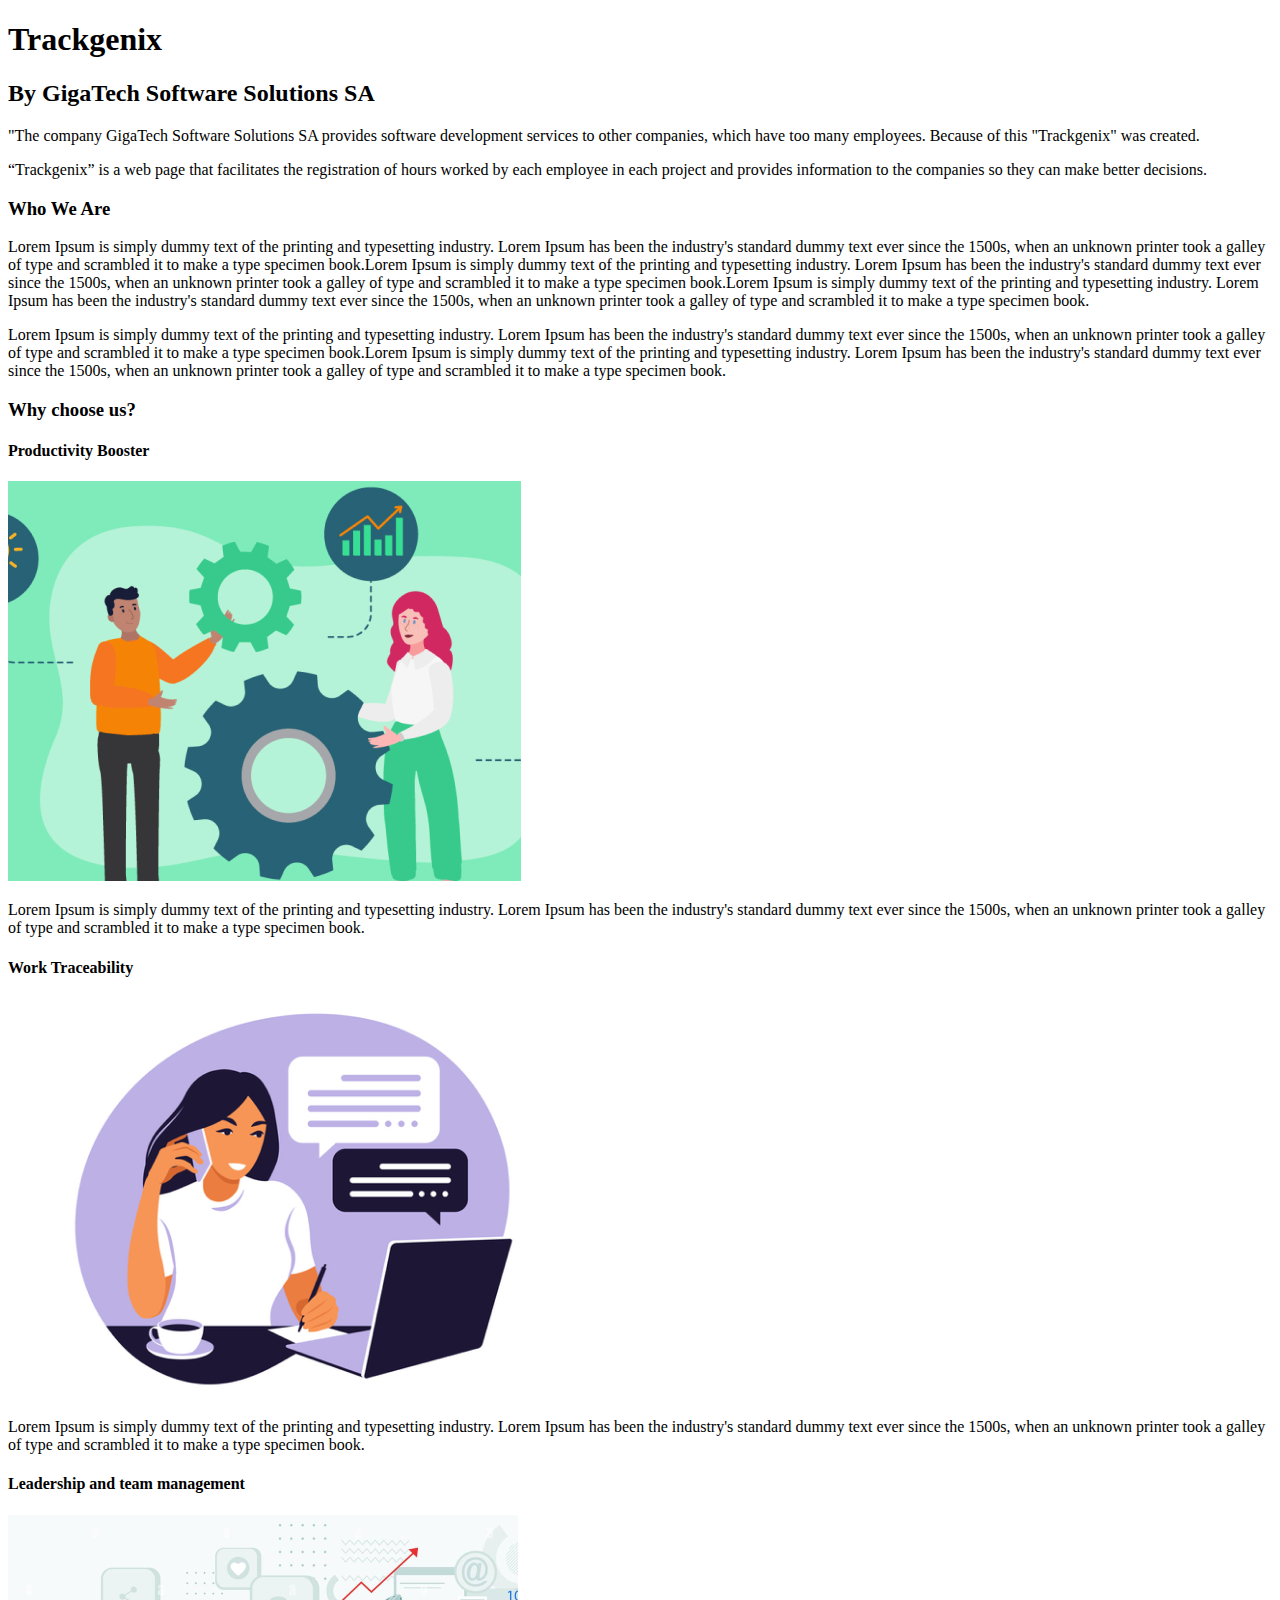
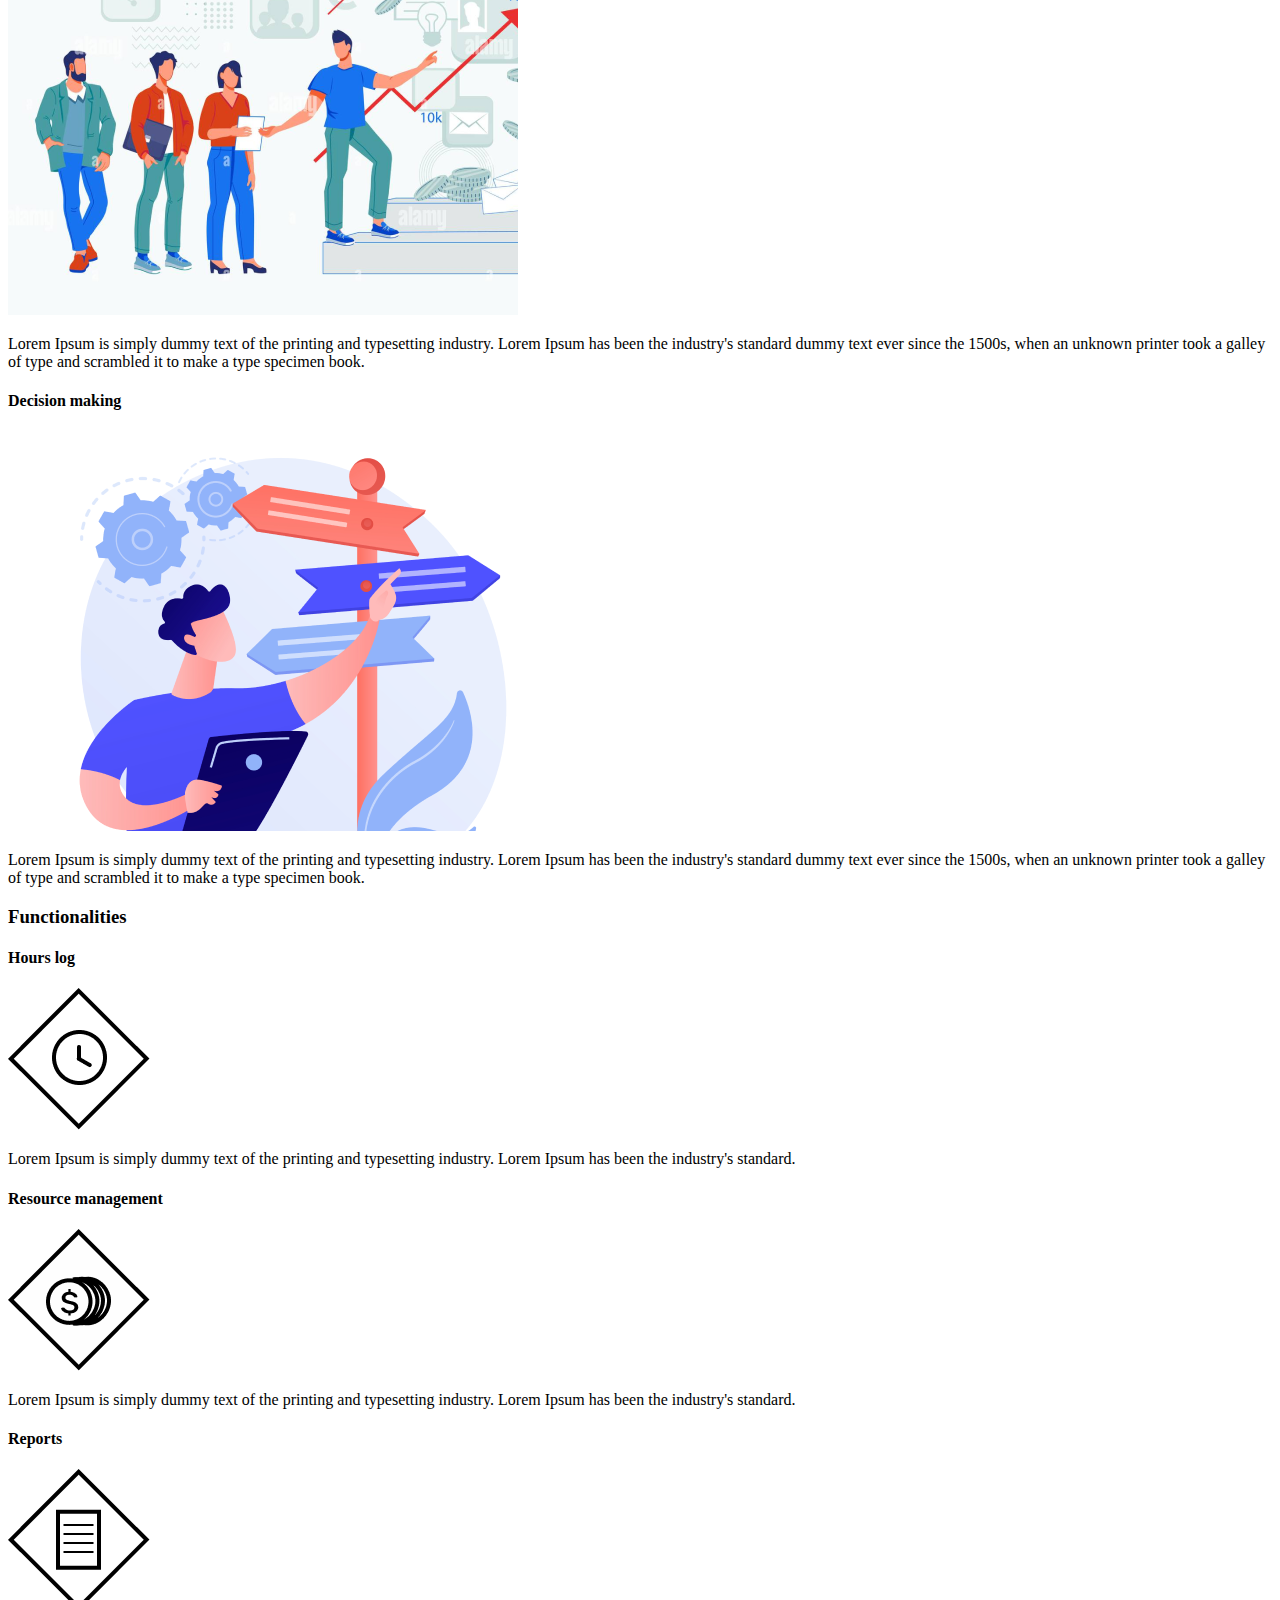
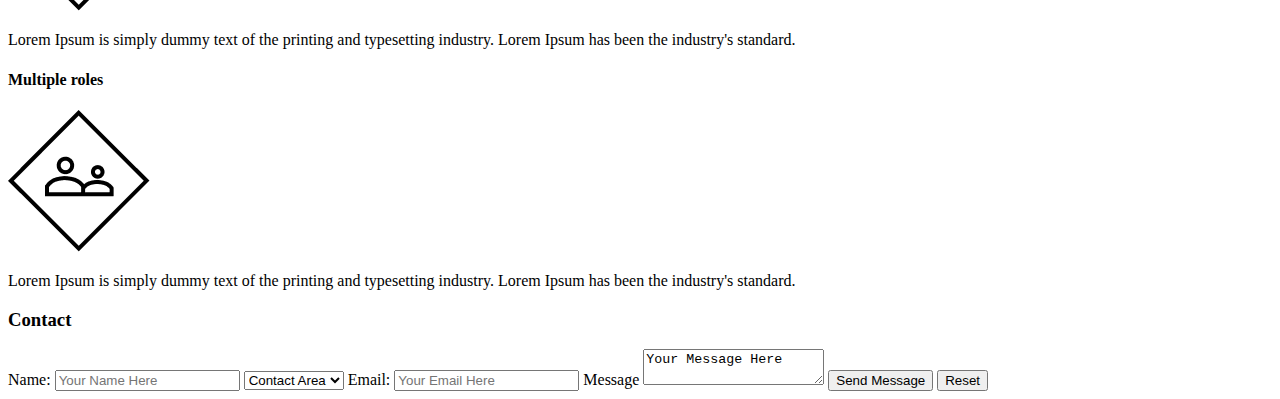
==== Semana-01/index.html @ 43a52c79 "BaSP-W01-2022: add main structure to index.html and add assets folder" ====
<!DOCTYPE html>
<html lang="en">
    <head>
        <meta charset="UTF-8">
        <meta http-equiv="X-UA-Compatible" content="IE=edge">
        <meta name="viewport" content="width=device-width, initial-scale=1.0">
        <title>Document</title>
    </head>
    <body>
        <header>
            <h1>Trackgenix</h1>
            <h2>By GigaTech Software Solutions SA</h2>
            <p>"The company GigaTech Software Solutions SA provides software development services to other companies, which have too many employees. Because of this "Trackgenix" was created.</p>
            <p>“Trackgenix” is a web page that facilitates the registration of hours worked by each employee in each project and provides information to the companies so they can make better decisions.</p>
        </header>

        <aside>
            <nav></nav>
        </aside>
        

        <main>
            <article>
                <h3>Who We Are</h3>
                <p>Lorem Ipsum is simply dummy text of the printing and typesetting industry. Lorem Ipsum has been the industry's standard dummy text ever since the 1500s, when 
                    an unknown printer took a galley of type and scrambled it to make a type specimen book.Lorem Ipsum is simply dummy text of the printing and typesetting industry. Lorem Ipsum has been the industry's standard dummy text ever since the 1500s, when 
                    an unknown printer took a galley of type and scrambled it to make a type specimen book.Lorem Ipsum is simply dummy text of the printing and typesetting industry. Lorem Ipsum has been the industry's standard dummy text ever since the 1500s, when 
                    an unknown printer took a galley of type and scrambled it to make a type specimen book.</p>
                <p>Lorem Ipsum is simply dummy text of the printing and typesetting industry. Lorem Ipsum has been the industry's standard dummy text ever since the 1500s, when 
                    an unknown printer took a galley of type and scrambled it to make a type specimen book.Lorem Ipsum is simply dummy text of the printing and typesetting industry. Lorem Ipsum has been the industry's standard dummy text ever since the 1500s, when 
                    an unknown printer took a galley of type and scrambled it to make a type specimen book.</p>

                <h3>Why choose us?</h3>
                <p></p>
                
                <h4>Productivity Booster</h4>
                <img src="./assets/ProductivityBooster.png" alt="2 persons with gears">
                <p>Lorem Ipsum is simply dummy text of the printing and typesetting industry. Lorem Ipsum has been the industry's standard dummy text ever since the 1500s, when an unknown printer took a galley of type and scrambled it to make a type specimen book.</p>

                <h4>Work Traceability</h4>
                <img src="./assets/WorkTraceability.png" alt="Woman working on laptop">
                <p>Lorem Ipsum is simply dummy text of the printing and typesetting industry. Lorem Ipsum has been the industry's standard dummy text ever since the 1500s, when an unknown printer took a galley of type and scrambled it to make a type specimen book.</p>


                <h4>Leadership and team management</h4>
                <img src="./assets/Leadership.png" alt="People following a leader">
                <p>Lorem Ipsum is simply dummy text of the printing and typesetting industry. Lorem Ipsum has been the industry's standard dummy text ever since the 1500s, when an unknown printer took a galley of type and scrambled it to make a type specimen book.</p>


                <h4>Decision making</h4>
                <img src="./assets/DecisionMaking.png" alt="Guy deciding for a direction">
                <p>Lorem Ipsum is simply dummy text of the printing and typesetting industry. Lorem Ipsum has been the industry's standard dummy text ever since the 1500s, when an unknown printer took a galley of type and scrambled it to make a type specimen book.</p>

            </article>


            <section>
                <h3>Functionalities</h3>

                <h4>Hours log</h4>
                <img src="./assets/Icons/Hours Log.png" alt="Clock">
                <p>Lorem Ipsum is simply dummy text of the printing and typesetting industry. Lorem Ipsum has been the industry's standard.</p>

                <h4>Resource management</h4>
                <img src="./assets/Icons/Resource Management.png" alt="Coins">
                <p>Lorem Ipsum is simply dummy text of the printing and typesetting industry. Lorem Ipsum has been the industry's standard.</p>

                <h4>Reports</h4>
                <img src="./assets/Icons/Reports.png" alt="Paper sheet">
                <p>Lorem Ipsum is simply dummy text of the printing and typesetting industry. Lorem Ipsum has been the industry's standard.</p>

                <h4>Multiple roles</h4>
                <img src="./assets/Icons/Multiple Roles.png" alt="Multiple roles">
                <p>Lorem Ipsum is simply dummy text of the printing and typesetting industry. Lorem Ipsum has been the industry's standard.</p>

            </section>

            <form>
                <h3>Contact</h3>
                <label for="name">Name:</label>
                <input type="text" id="name" name="name" placeholder="Your Name Here">

                <select name="ContactArea" required>
                    <option value="" disabled selected hidden>Contact Area</option>
                    <option value="option1">option1</option>
                    <option value="option2">option2</option>
                    <option value="option3">option3</option>
                </select>

                <label for="email">Email:</label>
                <input type="mail" id="email" name="email" placeholder="Your Email Here">
                
                <label for="message">Message</label>
                <textarea name="message" form="message">Your Message Here</textarea>

                <button>Send Message</button>
                <button>Reset</button>

            </form>
        </main>
    
        <footer></footer>
    
    
    </body>
</html>
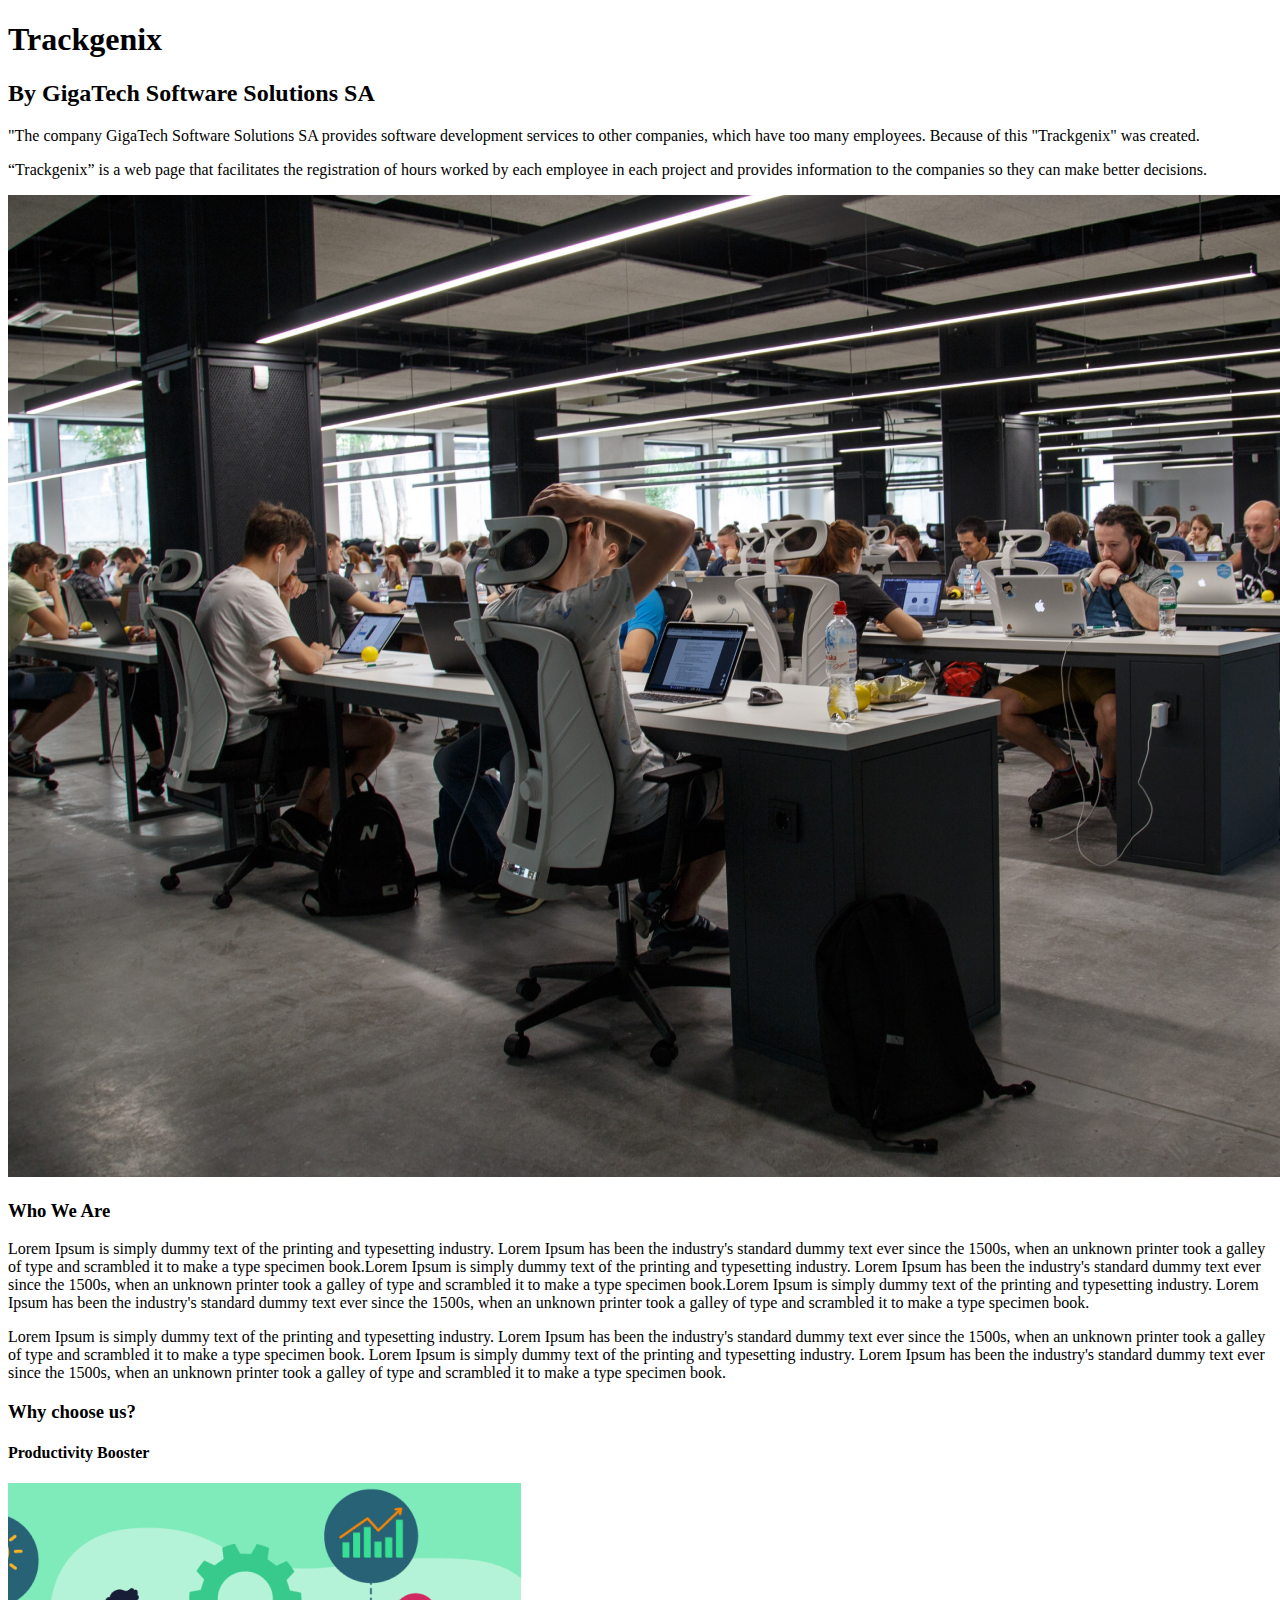
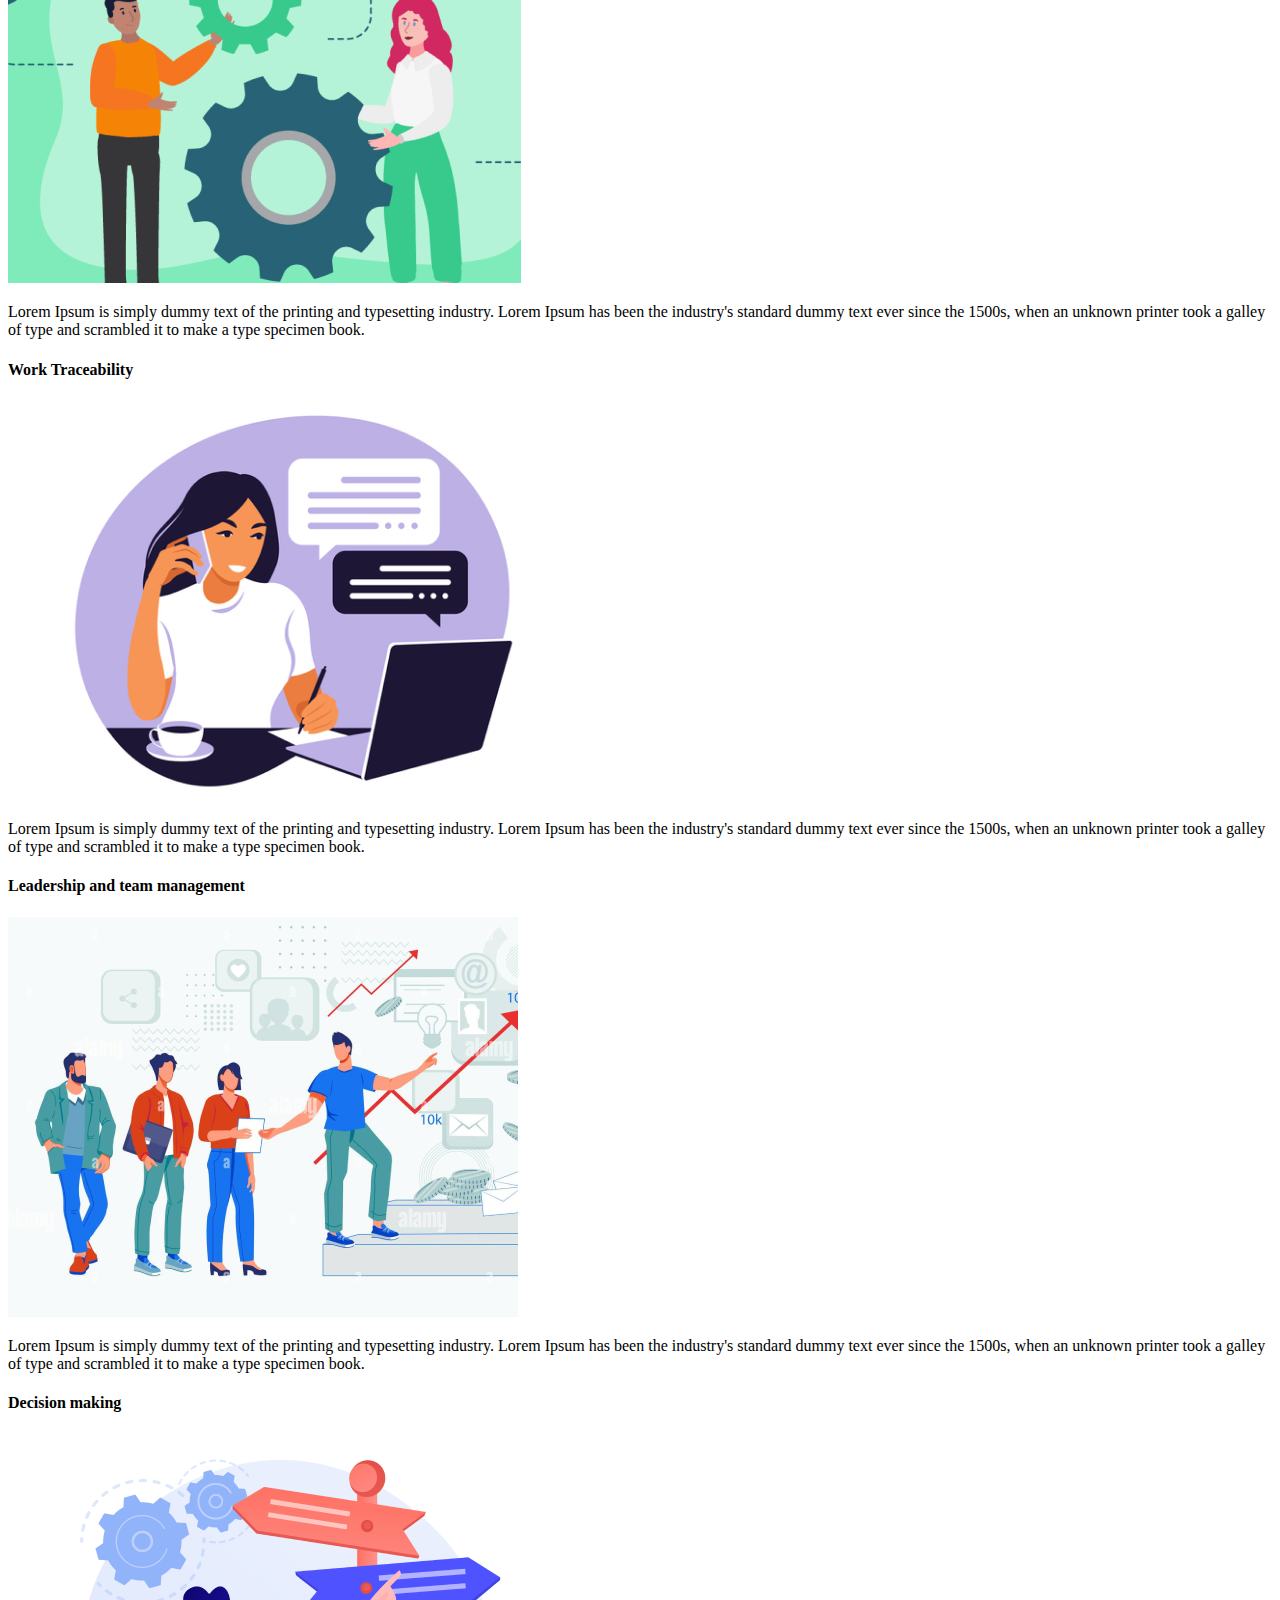
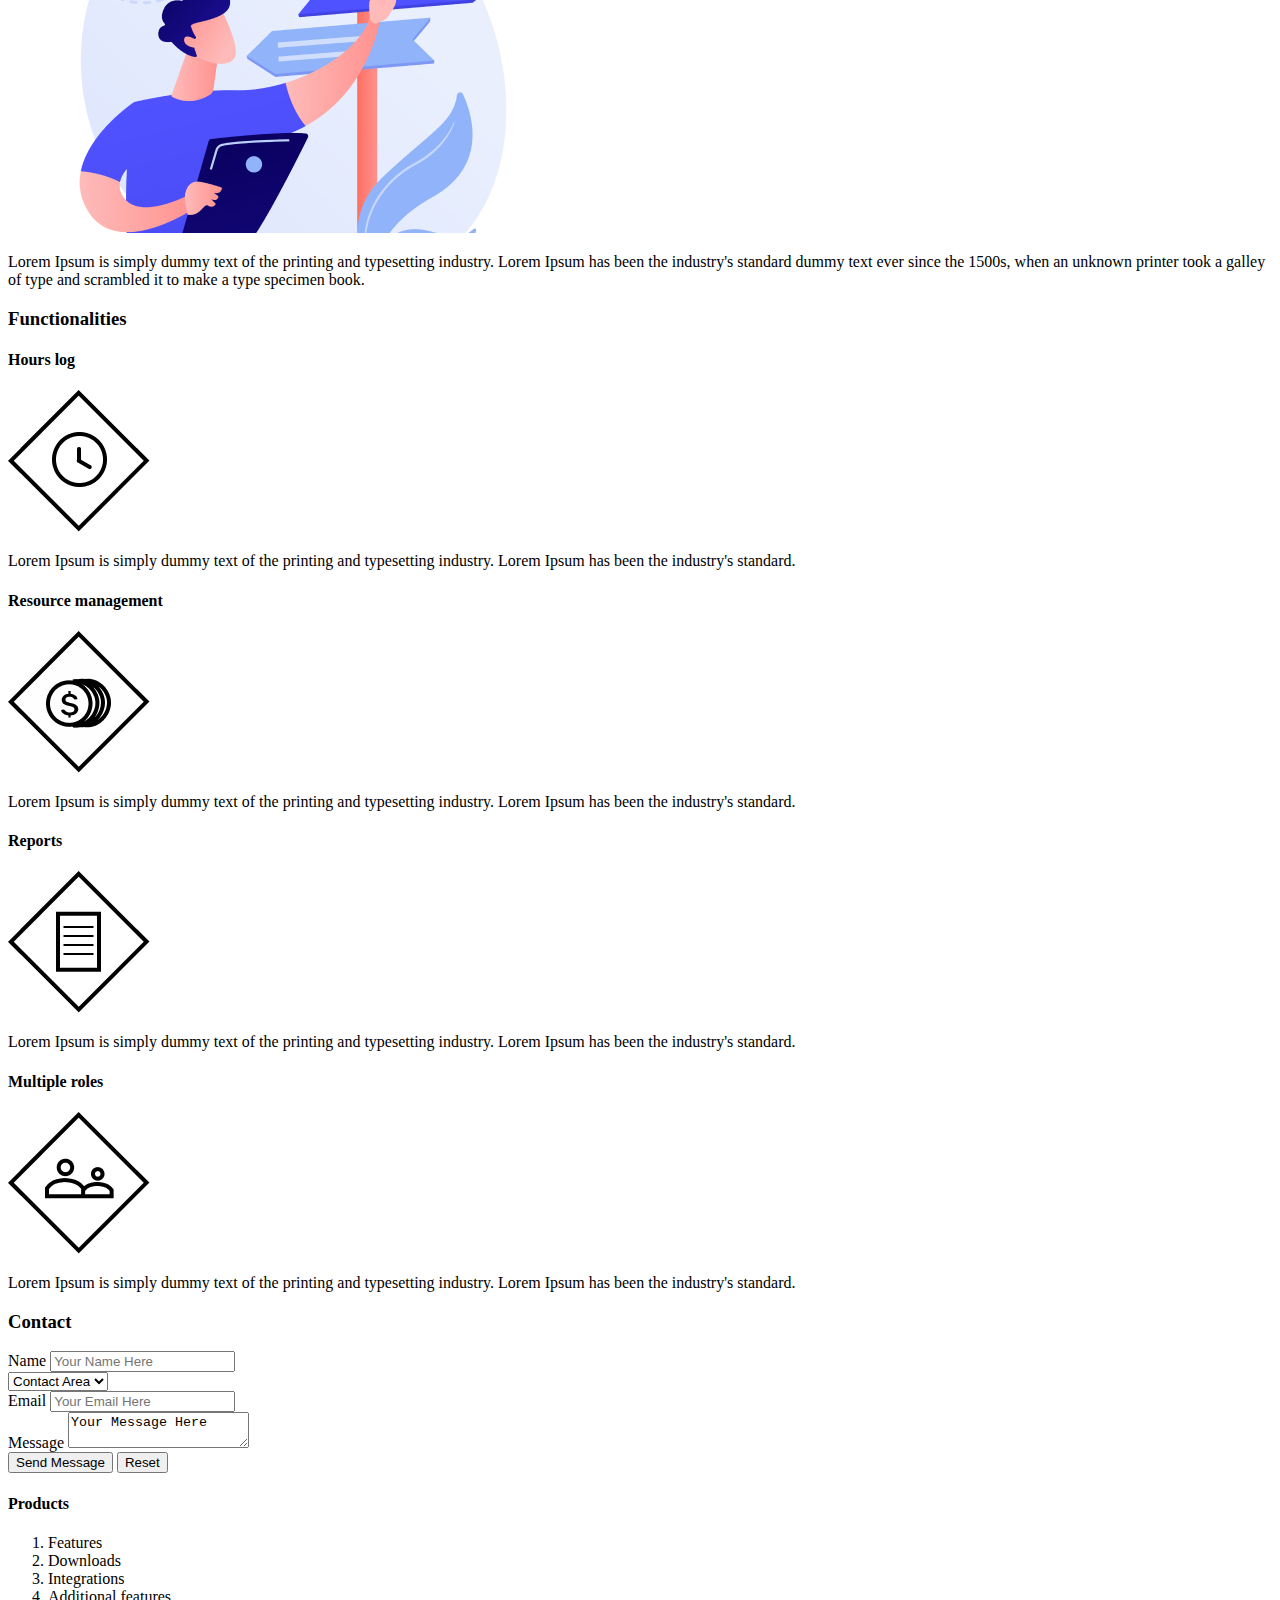
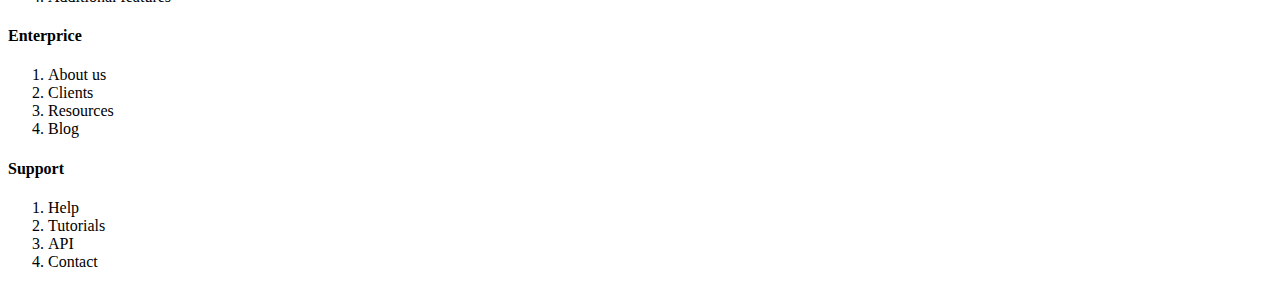
==== commit 73492590: "BaSP-W01-2022: structure fix in index.html" ====
--- a/Semana-01/index.html
+++ b/Semana-01/index.html
@@ -4,103 +4,173 @@
         <meta charset="UTF-8">
         <meta http-equiv="X-UA-Compatible" content="IE=edge">
         <meta name="viewport" content="width=device-width, initial-scale=1.0">
-        <title>Document</title>
+        <title>Trackgenix</title>
     </head>
     <body>
         <header>
             <h1>Trackgenix</h1>
             <h2>By GigaTech Software Solutions SA</h2>
-            <p>"The company GigaTech Software Solutions SA provides software development services to other companies, which have too many employees. Because of this "Trackgenix" was created.</p>
-            <p>“Trackgenix” is a web page that facilitates the registration of hours worked by each employee in each project and provides information to the companies so they can make better decisions.</p>
+            <p>
+                "The company GigaTech Software Solutions SA provides software development services to other companies, which have too 
+                many employees. Because of this "Trackgenix" was created.
+            </p>
+            <p>
+                “Trackgenix” is a web page that facilitates the registration of hours worked by each employee in each project and provides
+                 information to the companies so they can make better decisions.
+            </p>
+            <img src="./assets/BackgroundHeader.png" alt="People working in an office">
         </header>
 
         <aside>
             <nav></nav>
         </aside>
         
-
         <main>
             <article>
                 <h3>Who We Are</h3>
-                <p>Lorem Ipsum is simply dummy text of the printing and typesetting industry. Lorem Ipsum has been the industry's standard dummy text ever since the 1500s, when 
-                    an unknown printer took a galley of type and scrambled it to make a type specimen book.Lorem Ipsum is simply dummy text of the printing and typesetting industry. Lorem Ipsum has been the industry's standard dummy text ever since the 1500s, when 
-                    an unknown printer took a galley of type and scrambled it to make a type specimen book.Lorem Ipsum is simply dummy text of the printing and typesetting industry. Lorem Ipsum has been the industry's standard dummy text ever since the 1500s, when 
-                    an unknown printer took a galley of type and scrambled it to make a type specimen book.</p>
-                <p>Lorem Ipsum is simply dummy text of the printing and typesetting industry. Lorem Ipsum has been the industry's standard dummy text ever since the 1500s, when 
-                    an unknown printer took a galley of type and scrambled it to make a type specimen book.Lorem Ipsum is simply dummy text of the printing and typesetting industry. Lorem Ipsum has been the industry's standard dummy text ever since the 1500s, when 
-                    an unknown printer took a galley of type and scrambled it to make a type specimen book.</p>
-
+                <p>
+                    Lorem Ipsum is simply dummy text of the printing and typesetting industry. Lorem Ipsum has been the industry's standard 
+                    dummy text ever since the 1500s, when an unknown printer took a galley of type and scrambled it to make a type specimen 
+                    book.Lorem Ipsum is simply dummy text of the printing and typesetting industry. Lorem Ipsum has been the industry's 
+                    standard dummy text ever since the 1500s, when an unknown printer took a galley of type and scrambled it to make a type 
+                    specimen book.Lorem Ipsum is simply dummy text of the printing and typesetting industry. Lorem Ipsum has been the 
+                    industry's standard dummy text ever since the 1500s, when an unknown printer took a galley of type and scrambled it to 
+                    make a type specimen book.
+                </p>
+                <p>
+                    Lorem Ipsum is simply dummy text of the printing and typesetting industry. Lorem Ipsum has been the industry's standard 
+                    dummy text ever since the 1500s, when an unknown printer took a galley of type and scrambled it to make a type specimen 
+                    book. Lorem Ipsum is simply dummy text of the printing and typesetting industry. Lorem Ipsum has been the industry's 
+                    standard dummy text ever since the 1500s, when an unknown printer took a galley of type and scrambled it to make a type 
+                    specimen book.
+                </p>
                 <h3>Why choose us?</h3>
-                <p></p>
-                
-                <h4>Productivity Booster</h4>
-                <img src="./assets/ProductivityBooster.png" alt="2 persons with gears">
-                <p>Lorem Ipsum is simply dummy text of the printing and typesetting industry. Lorem Ipsum has been the industry's standard dummy text ever since the 1500s, when an unknown printer took a galley of type and scrambled it to make a type specimen book.</p>
-
-                <h4>Work Traceability</h4>
-                <img src="./assets/WorkTraceability.png" alt="Woman working on laptop">
-                <p>Lorem Ipsum is simply dummy text of the printing and typesetting industry. Lorem Ipsum has been the industry's standard dummy text ever since the 1500s, when an unknown printer took a galley of type and scrambled it to make a type specimen book.</p>
-
-
-                <h4>Leadership and team management</h4>
-                <img src="./assets/Leadership.png" alt="People following a leader">
-                <p>Lorem Ipsum is simply dummy text of the printing and typesetting industry. Lorem Ipsum has been the industry's standard dummy text ever since the 1500s, when an unknown printer took a galley of type and scrambled it to make a type specimen book.</p>
-
-
-                <h4>Decision making</h4>
-                <img src="./assets/DecisionMaking.png" alt="Guy deciding for a direction">
-                <p>Lorem Ipsum is simply dummy text of the printing and typesetting industry. Lorem Ipsum has been the industry's standard dummy text ever since the 1500s, when an unknown printer took a galley of type and scrambled it to make a type specimen book.</p>
-
+                <div>
+                    <h4>Productivity Booster</h4>
+                    <img src="./assets/ProductivityBooster.png" alt="Productivity Booster">
+                    <p>
+                        Lorem Ipsum is simply dummy text of the printing and typesetting industry. Lorem Ipsum has been the industry's standard 
+                        dummy text ever since the 1500s, when an unknown printer took a galley of type and scrambled it to make a type specimen book.
+                    </p>
+                </div>
+                <div>
+                    <h4>Work Traceability</h4>
+                    <img src="./assets/WorkTraceability.png" alt="Work Traceability">
+                    <p>
+                        Lorem Ipsum is simply dummy text of the printing and typesetting industry. Lorem Ipsum has been the industry's standard 
+                        dummy text ever since the 1500s, when an unknown printer took a galley of type and scrambled it to make a type specimen book.
+                    </p>
+                </div>
+                <div>
+                    <h4>Leadership and team management</h4>
+                    <img src="./assets/Leadership.png" alt="Leadership and team management">
+                    <p>
+                        Lorem Ipsum is simply dummy text of the printing and typesetting industry. Lorem Ipsum has been the industry's standard 
+                        dummy text ever since the 1500s, when an unknown printer took a galley of type and scrambled it to make a type specimen book.
+                    </p>
+                </div>
+                <div>
+                    <h4>Decision making</h4>
+                    <img src="./assets/DecisionMaking.png" alt="Decision making">
+                    <p>
+                        Lorem Ipsum is simply dummy text of the printing and typesetting industry. Lorem Ipsum has been the industry's standard 
+                        dummy text ever since the 1500s, when an unknown printer took a galley of type and scrambled it to make a type specimen book.
+                    </p>
+                </div>
             </article>
-
 
             <section>
                 <h3>Functionalities</h3>
-
-                <h4>Hours log</h4>
-                <img src="./assets/Icons/Hours Log.png" alt="Clock">
-                <p>Lorem Ipsum is simply dummy text of the printing and typesetting industry. Lorem Ipsum has been the industry's standard.</p>
-
-                <h4>Resource management</h4>
-                <img src="./assets/Icons/Resource Management.png" alt="Coins">
-                <p>Lorem Ipsum is simply dummy text of the printing and typesetting industry. Lorem Ipsum has been the industry's standard.</p>
-
-                <h4>Reports</h4>
-                <img src="./assets/Icons/Reports.png" alt="Paper sheet">
-                <p>Lorem Ipsum is simply dummy text of the printing and typesetting industry. Lorem Ipsum has been the industry's standard.</p>
-
-                <h4>Multiple roles</h4>
-                <img src="./assets/Icons/Multiple Roles.png" alt="Multiple roles">
-                <p>Lorem Ipsum is simply dummy text of the printing and typesetting industry. Lorem Ipsum has been the industry's standard.</p>
-
+                <div>
+                    <h4>Hours log</h4>
+                    <img src="./assets/Icons/Hours Log.png" alt="Hours log">
+                    <p>
+                        Lorem Ipsum is simply dummy text of the printing and typesetting industry. Lorem Ipsum has been the industry's standard.
+                    </p>
+                </div>
+                <div>
+                    <h4>Resource management</h4>
+                    <img src="./assets/Icons/Resource Management.png" alt="Resource management">
+                    <p>
+                        Lorem Ipsum is simply dummy text of the printing and typesetting industry. Lorem Ipsum has been the industry's standard.
+                    </p>
+                </div>
+                <div>
+                    <h4>Reports</h4>
+                    <img src="./assets/Icons/Reports.png" alt="Reports">
+                    <p>Lorem Ipsum is simply dummy text of the printing and typesetting industry. Lorem Ipsum has been the industry's standard.</p>
+                </div>
+                <div>
+                    <h4>Multiple roles</h4>
+                    <img src="./assets/Icons/Multiple Roles.png" alt="Multiple roles">
+                    <p>
+                        Lorem Ipsum is simply dummy text of the printing and typesetting industry. Lorem Ipsum has been the industry's standard.
+                    </p>
+                </div>
             </section>
 
             <form>
                 <h3>Contact</h3>
-                <label for="name">Name:</label>
-                <input type="text" id="name" name="name" placeholder="Your Name Here">
+                <div>
+                    <label for="name">Name</label>
+                    <input type="text" id="name" name="name" placeholder="Your Name Here">
+                </div>
+                <div>
+                    <select name="ContactArea" required>
+                        <option value="" disabled selected hidden>Contact Area</option>
+                        <option value="option1">option1</option>
+                        <option value="option2">option2</option>
+                        <option value="option3">option3</option>
+                    </select>
+                </div>
+                <div>
+                    <label for="email">Email</label>
+                    <input type="mail" id="email" name="email" placeholder="Your Email Here">
+                </div>
+                <div>
+                    <label for="message">Message</label>
+                    <textarea name="message" form="message">Your Message Here</textarea>
+                </div>
+                <input type="submit" name="Submit" value="Send Message">
+                <input type="reset" name="Reset" value="Reset">
+            </form>
 
-                <select name="ContactArea" required>
-                    <option value="" disabled selected hidden>Contact Area</option>
-                    <option value="option1">option1</option>
-                    <option value="option2">option2</option>
-                    <option value="option3">option3</option>
-                </select>
+            <section>
+                <div>
+                    <h4>Products</h4>
+                    <ol>
+                        <li>Features</li>
+                        <li>Downloads</li>
+                        <li>Integrations</li>
+                        <li>Additional features</li>
+                    </ol>
+                </div>
+                <div>
+                    <h4>Enterprice</h4>
+                    <ol>
+                        <li>About us</li>
+                        <li>Clients</li>
+                        <li>Resources</li>
+                        <li>Blog</li>
+                    </ol>
+                </div>
+                <div>
+                    <h4>Support</h4>
+                    <ol>
+                        <li>Help</li>
+                        <li>Tutorials</li>
+                        <li>API</li>
+                        <li>Contact</li>
+                    </ol>
+                </div>
+            </section>
 
-                <label for="email">Email:</label>
-                <input type="mail" id="email" name="email" placeholder="Your Email Here">
-                
-                <label for="message">Message</label>
-                <textarea name="message" form="message">Your Message Here</textarea>
-
-                <button>Send Message</button>
-                <button>Reset</button>
-
-            </form>
         </main>
     
-        <footer></footer>
-    
+        <footer>
+            <!-- iconos -->
+            <p></p>
+        </footer>
     
     </body>
 </html>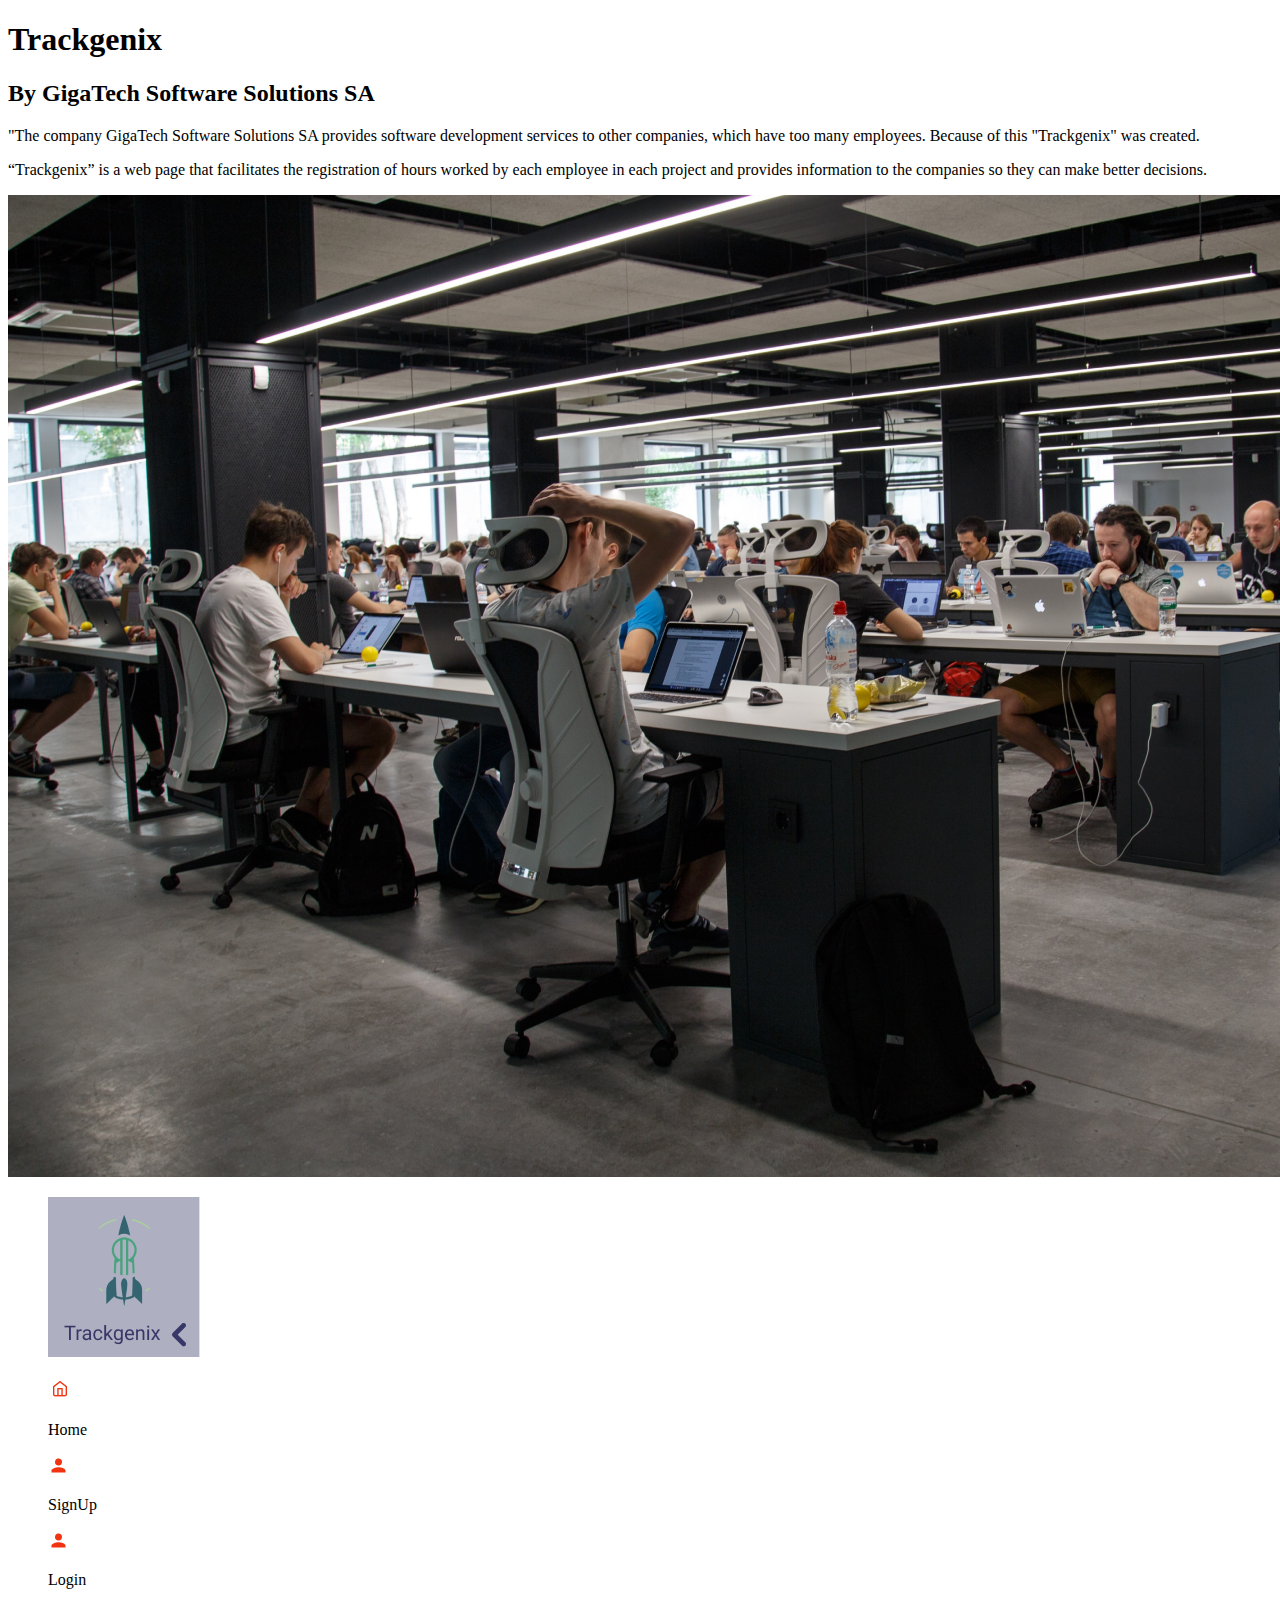
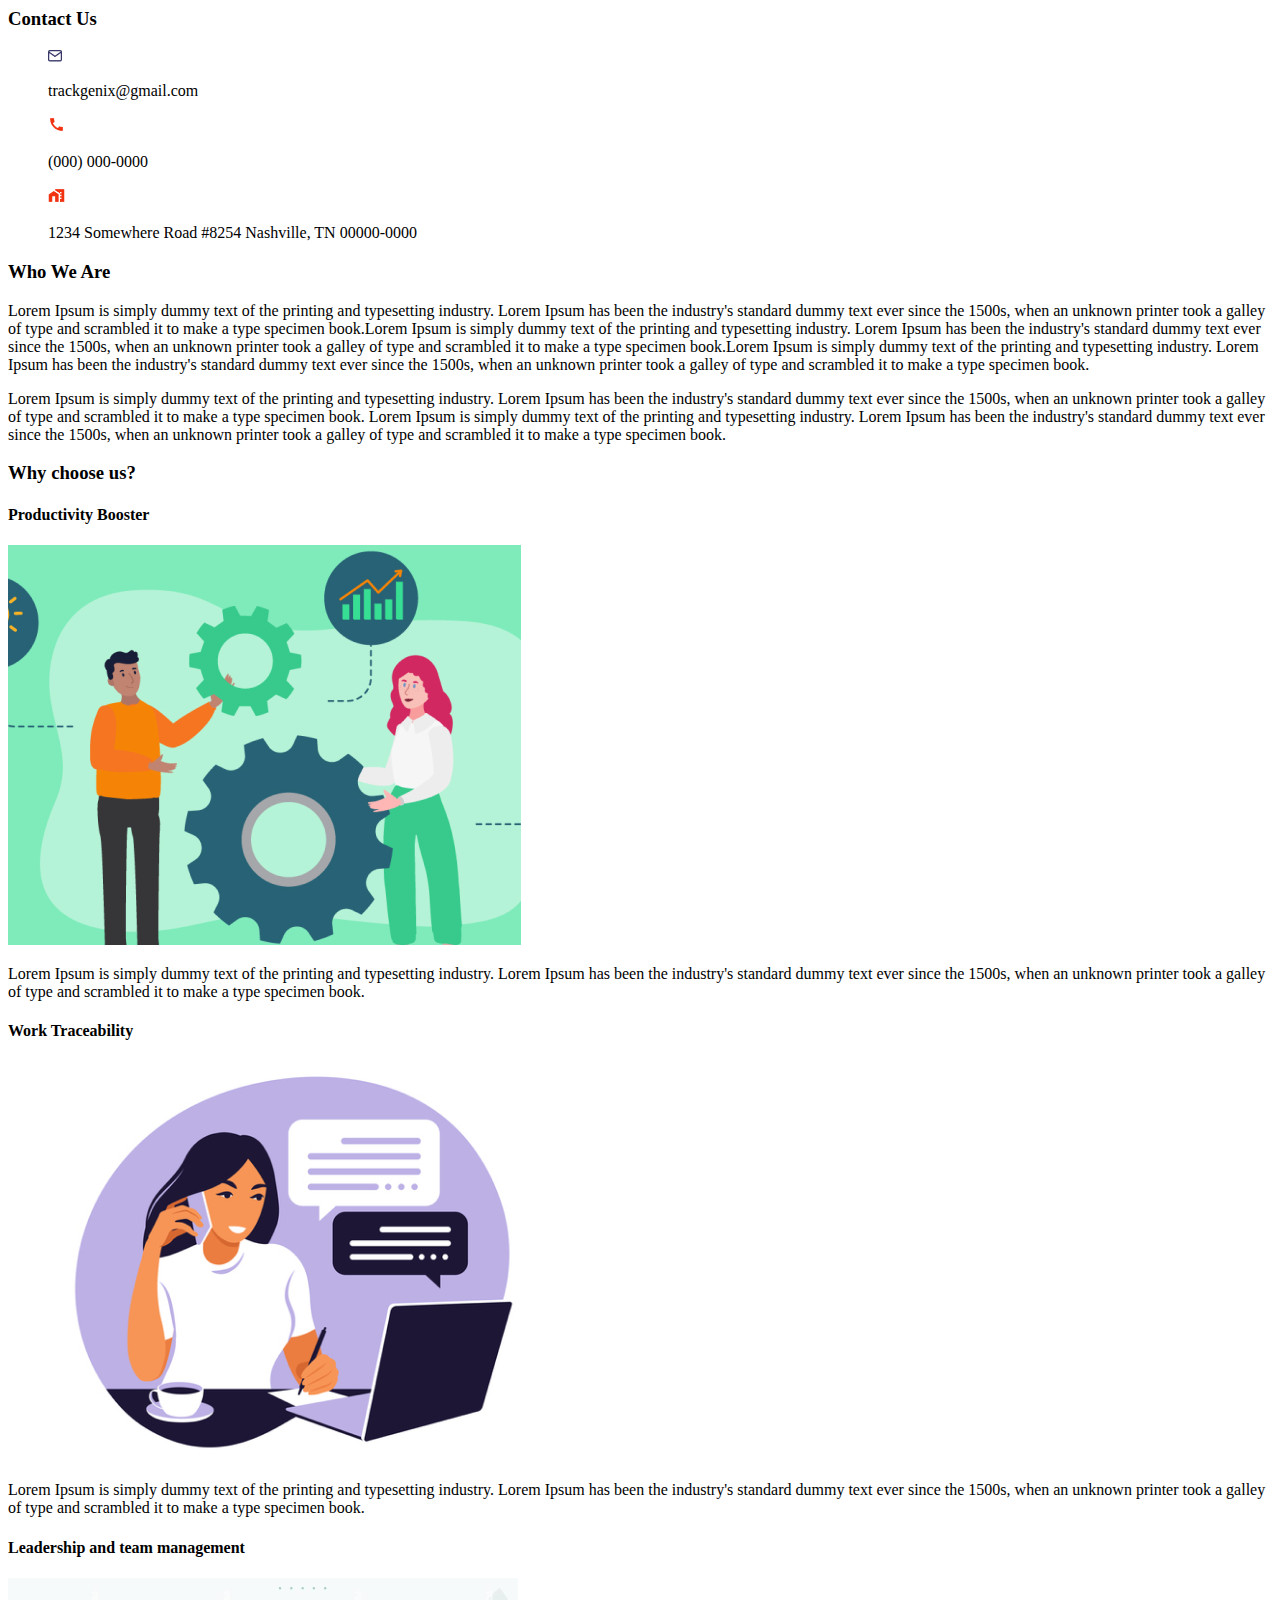
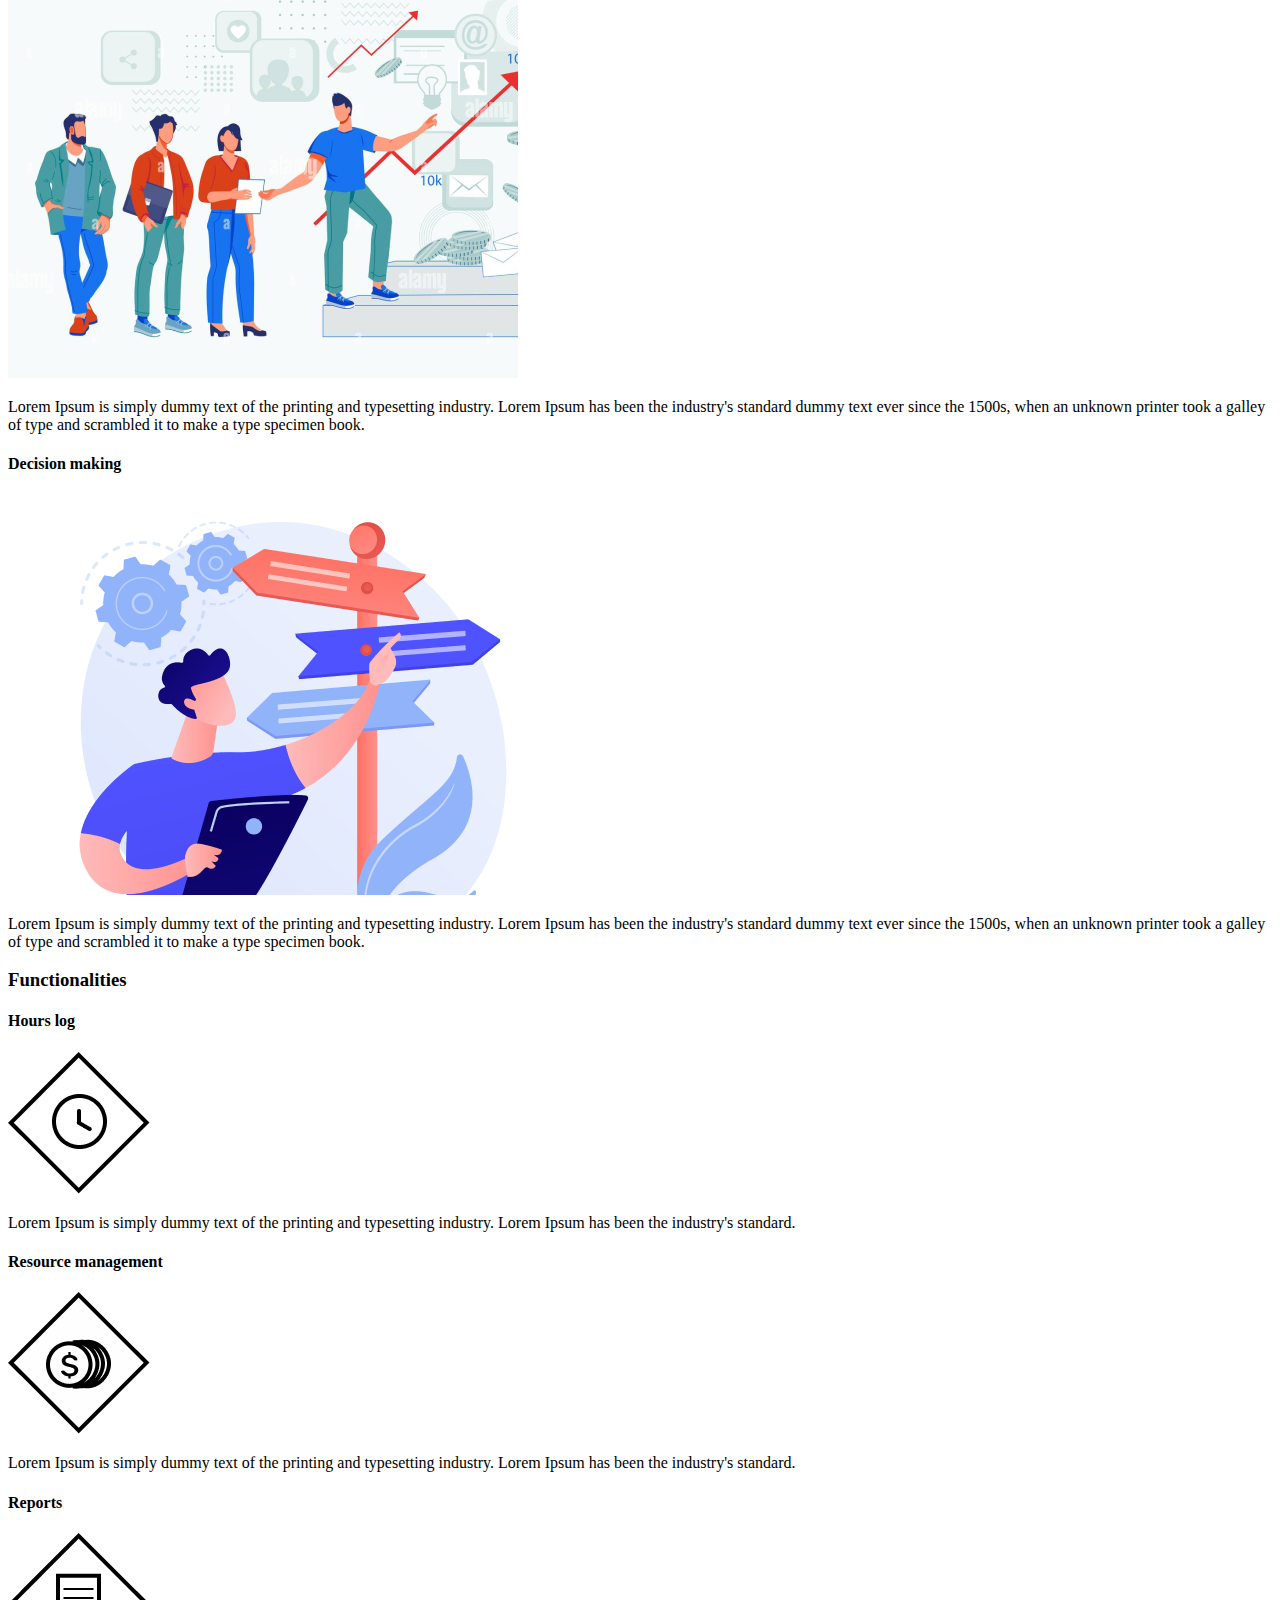
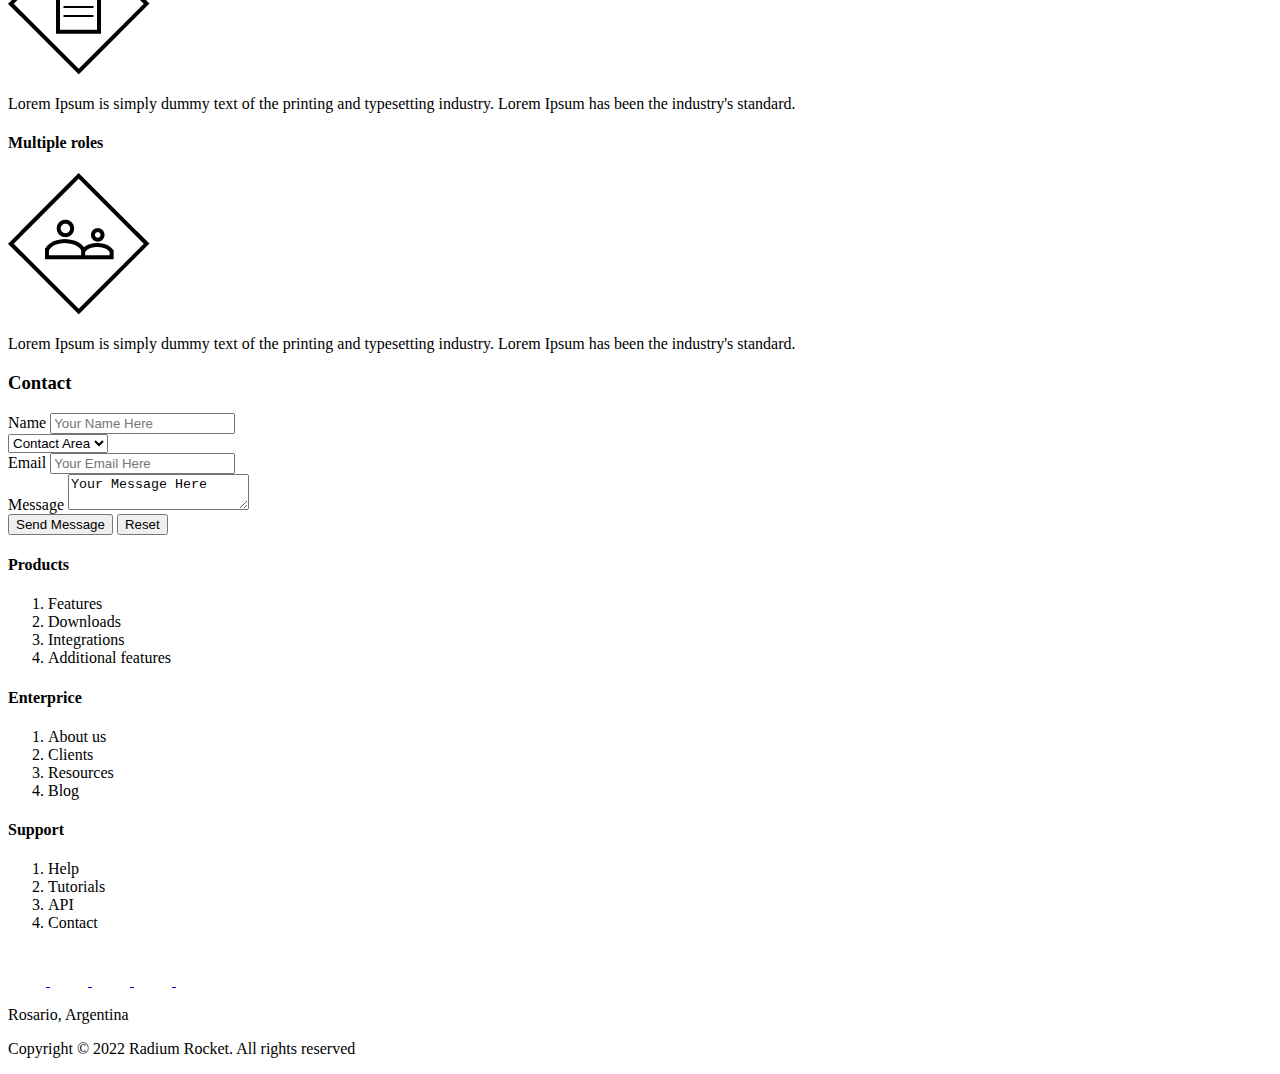
==== commit 917b7421: "BaSP-W01-2022: add icons to assets folder and create aside label in index.html" ====
--- a/Semana-01/index.html
+++ b/Semana-01/index.html
@@ -22,7 +22,50 @@
         </header>
 
         <aside>
-            <nav></nav>
+            <nav>
+                <ul>
+                    <img src="./assets/Icons/logo.png" alt="Home">
+                </ul>
+                <ul>
+                    <div>
+                        <img src="./assets/Icons/Icon.png" alt="Home">
+                        <p>Home</p>
+                    </div>
+                </ul>
+                <ul>
+                    <div>
+                        <img src="./assets/Icons/Person.png" alt="SignUp">
+                        <p>SignUp</p>
+                    </div>
+                </ul>
+                <ul>
+                    <div>
+                        <img src="./assets/Icons/Person.png" alt="Login">
+                        <p>Login</p>
+                    </div>
+                </ul>
+            
+                <h3>Contact Us</h3>
+                <ul>
+                    <div>
+                        <img src="./assets/Icons/mail.png" alt="Mail">
+                        <p>trackgenix@gmail.com</p>
+                    </div>
+                </ul>
+                <ul>
+                    <div>
+                        <img src="./assets/Icons/Call.png" alt="Call">
+                        <p>(000) 000-0000</p>
+                    </div>
+                </ul>
+                <ul>
+                    <div>
+                        <img src="./assets/Icons/Home work.png" alt="Address">
+                        <p>1234 Somewhere Road #8254 Nashville, TN 00000-0000</p>
+                    </div>
+                </ul>
+            
+            </nav>
         </aside>
         
         <main>
@@ -131,8 +174,8 @@
                     <label for="message">Message</label>
                     <textarea name="message" form="message">Your Message Here</textarea>
                 </div>
-                <input type="submit" name="Submit" value="Send Message">
-                <input type="reset" name="Reset" value="Reset">
+                <button type="submit" name="Submit" value="Send Message">Send Message</button>
+                <button type="reset" name="Reset" value="Reset">Reset</button>
             </form>
 
             <section>
@@ -164,12 +207,28 @@
                     </ol>
                 </div>
             </section>
-
         </main>
     
         <footer>
-            <!-- iconos -->
-            <p></p>
+            <div>
+                <a href="https://www.linkedin.com/company/radium-rocket/?originalSubdomain=ar">
+                    <img src="./assets/Icons/LinkedIn - Negative.png" alt="LinkedIn">
+                </a>
+                <a href="https://www.facebook.com/radiumrocket/">
+                    <img src="./assets/Icons/Facebook - Negative.png" alt="Facebook">
+                </a>
+                <a href="https://mobile.twitter.com/radiumrocket">
+                    <img src="./assets/Icons/Twitter - Negative.png" alt="Twitter">
+                </a>
+                <a href="https://www.instagram.com/radium.rocket/?igshid=YmMyMTA2M2Y%3D">
+                    <img src="./assets/Icons/Instagram - Negative.png" alt="Instagram">
+                </a>
+                <a href="https://github.com/radiumrocketapps">
+                    <img src="./assets/Icons/Github - Negative.png" alt="Github">
+                </a>
+            </div>
+            <p>Rosario, Argentina</p>
+            <p>Copyright © 2022 Radium Rocket. All rights reserved</p>
         </footer>
     
     </body>
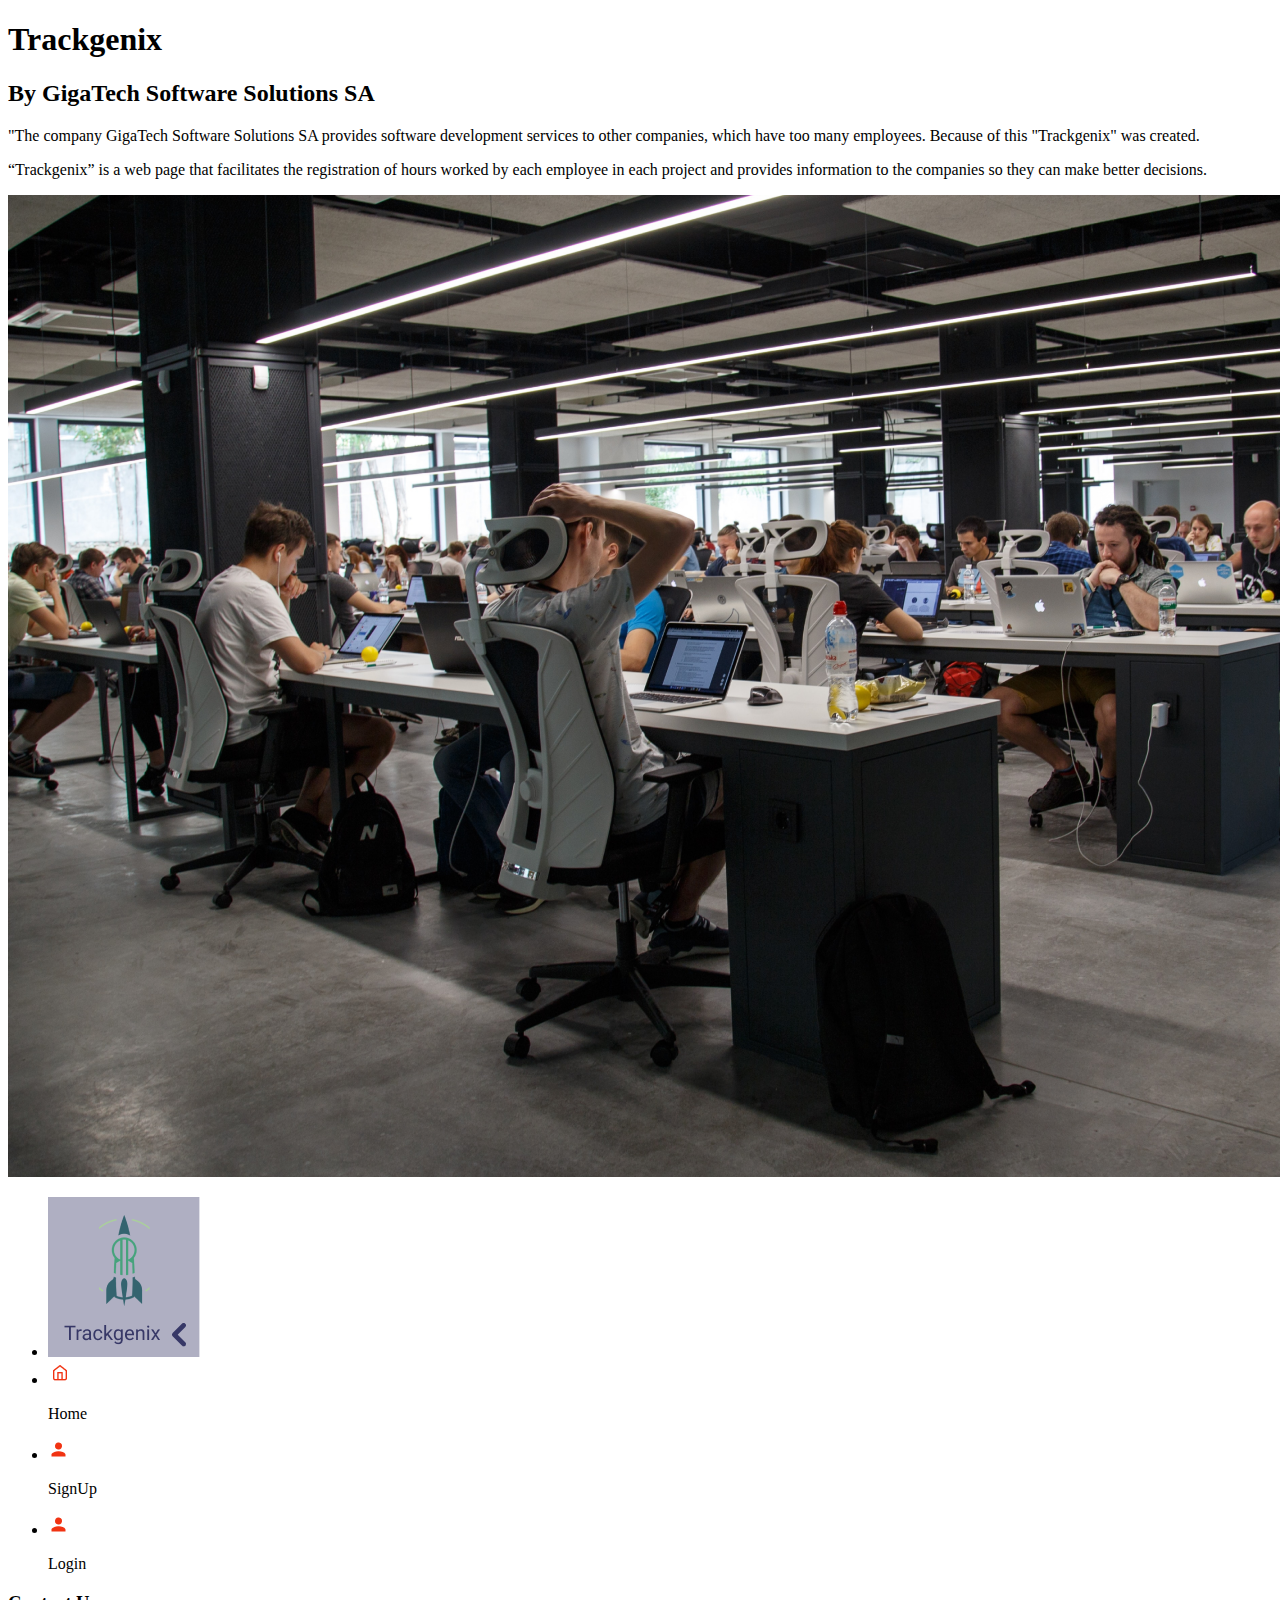
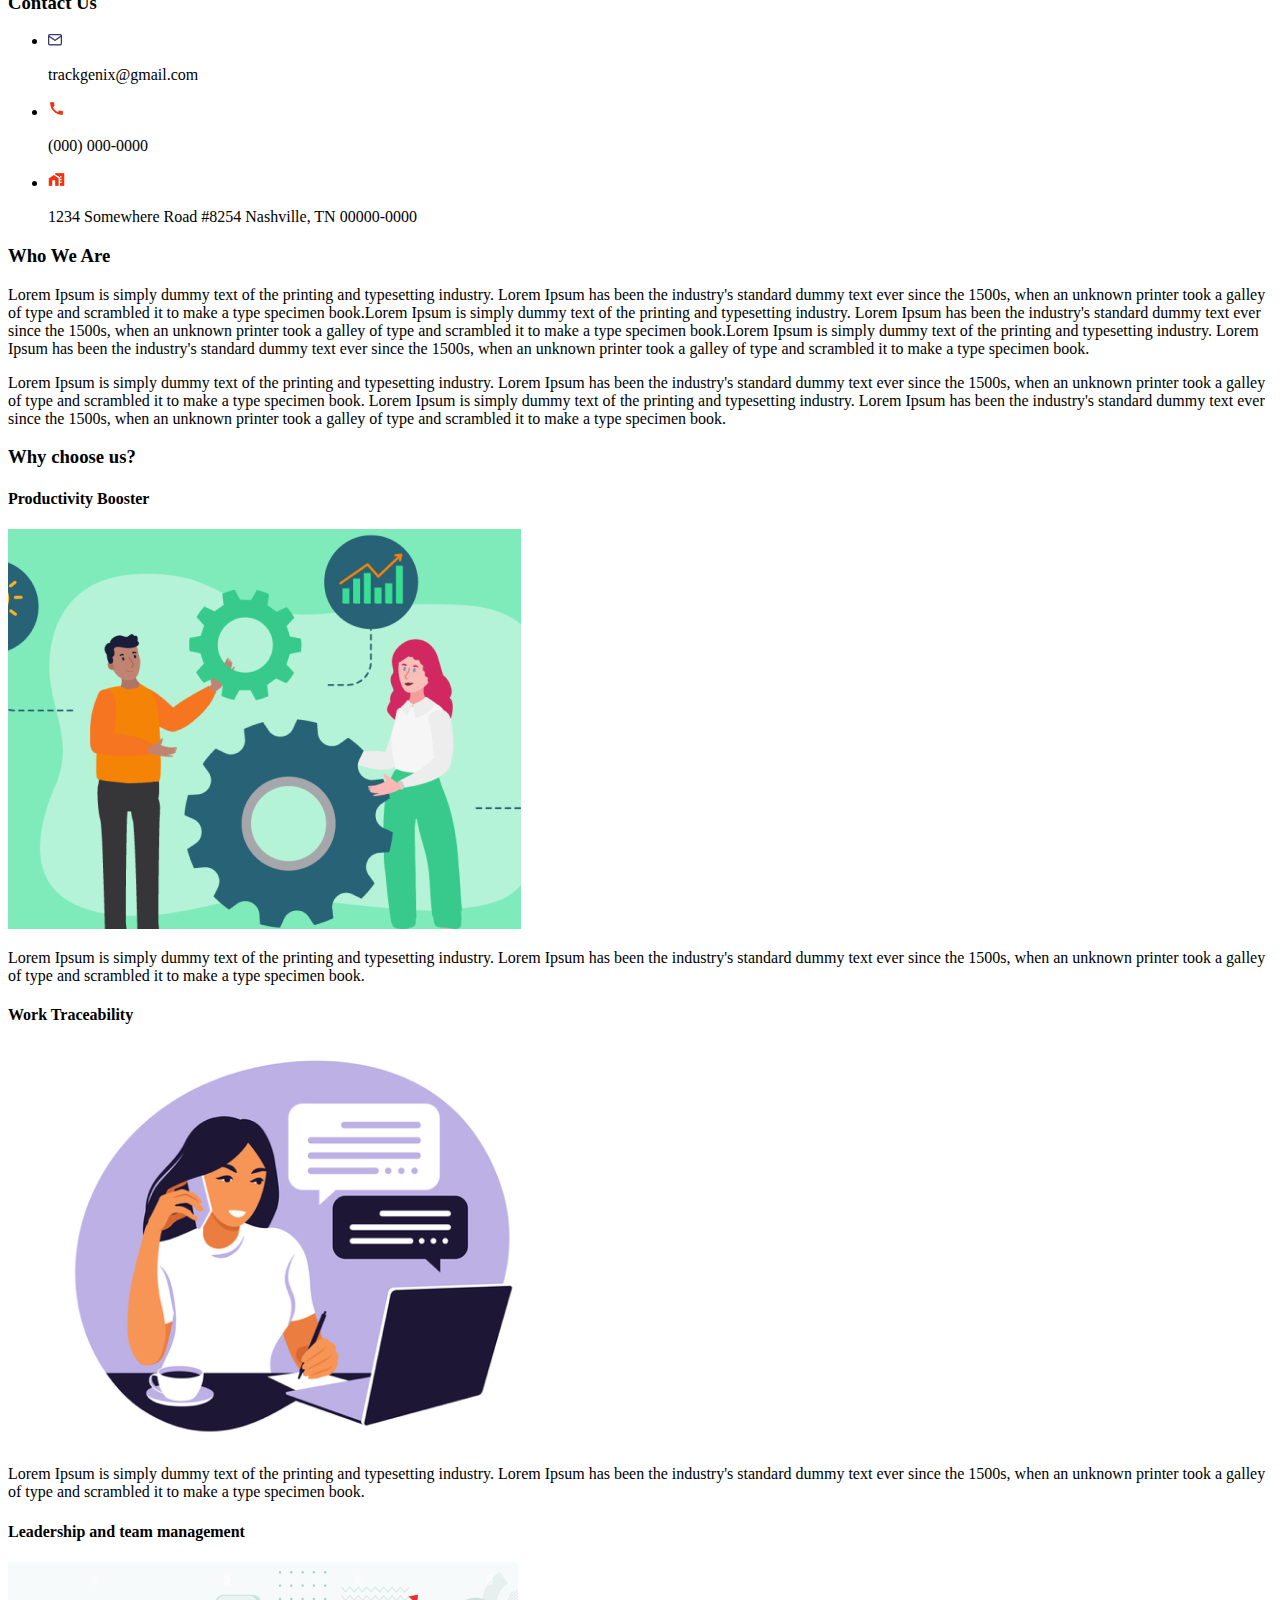
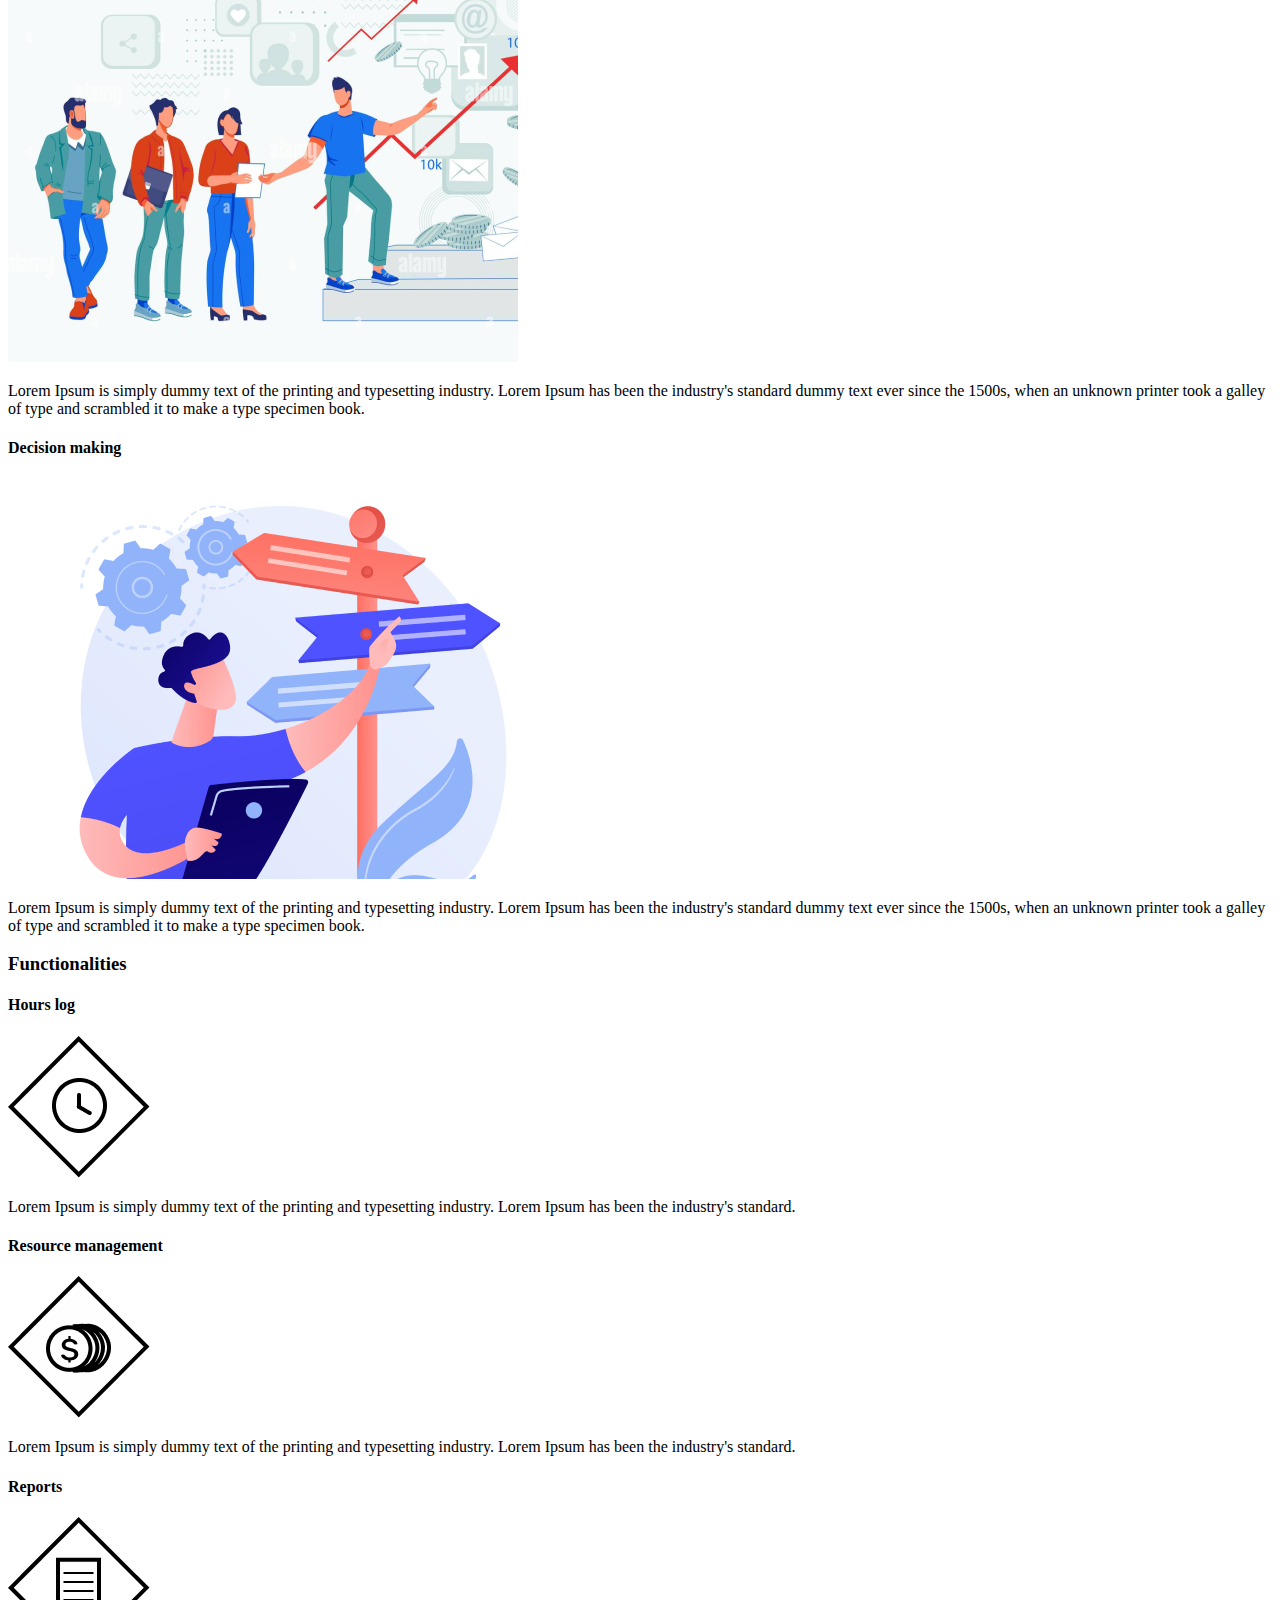
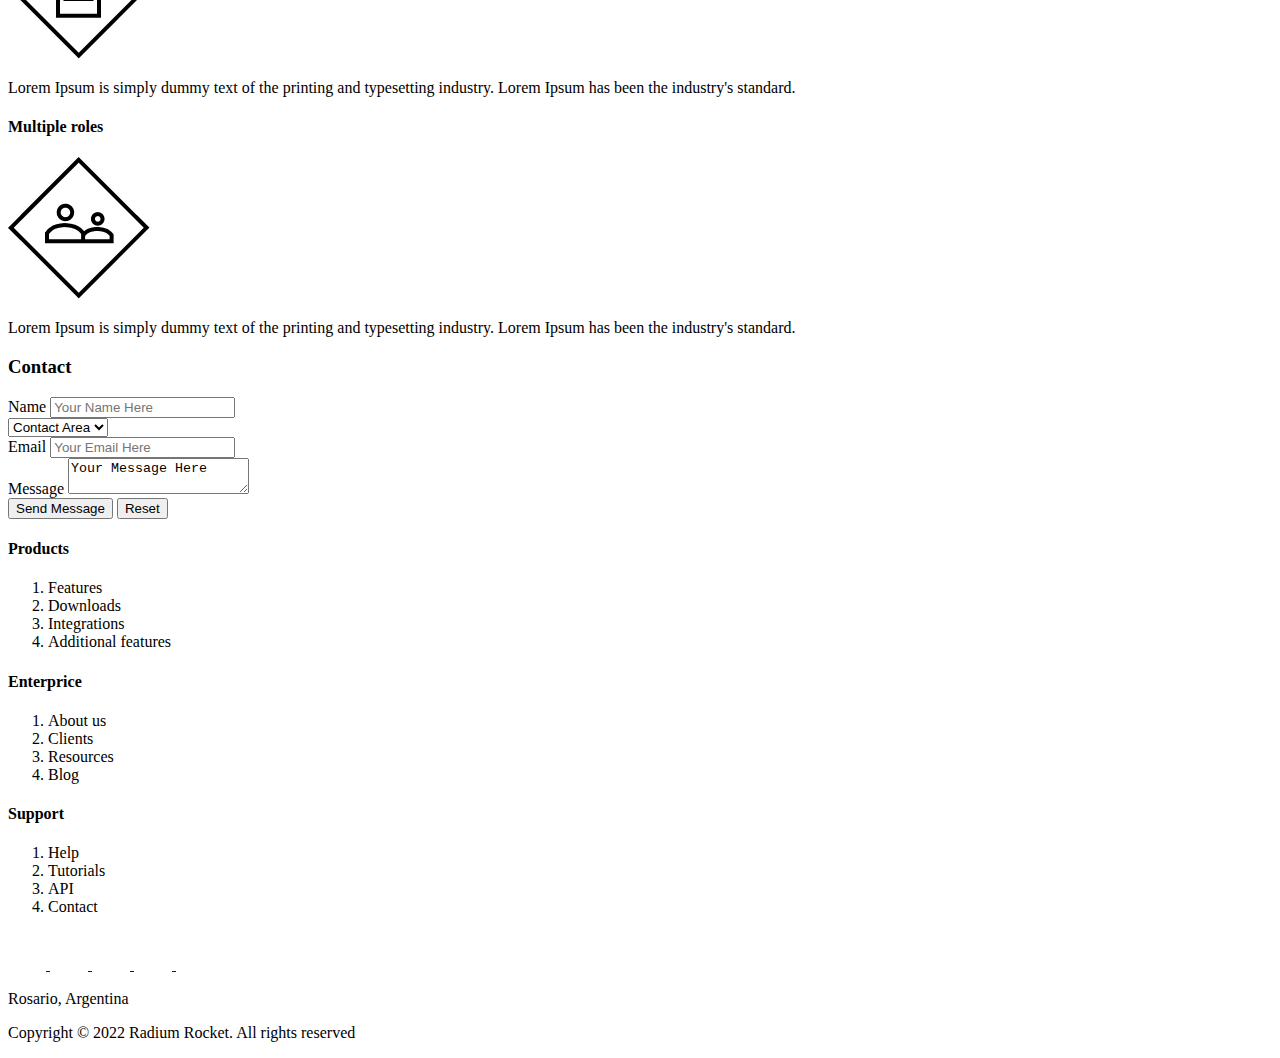
==== commit 31873963: "BaSP-W01-2022: index.html finished" ====
--- a/Semana-01/index.html
+++ b/Semana-01/index.html
@@ -20,54 +20,54 @@
             </p>
             <img src="./assets/BackgroundHeader.png" alt="People working in an office">
         </header>
-
         <aside>
             <nav>
                 <ul>
-                    <img src="./assets/Icons/logo.png" alt="Home">
+                    <li>
+                        <img src="./assets/Icons/logo.png" alt="Home">
+                    </li>
+                    <li>
+                        <div>
+                            <img src="./assets/Icons/Icon.png" alt="Home">
+                            <p>Home</p>
+                        </div>
+                    </li>
+                    <li>
+                        <div>
+                            <img src="./assets/Icons/Person.png" alt="SignUp">
+                            <p>SignUp</p>
+                        </div>
+                    </li>
+                    <li>
+                        <div>
+                            <img src="./assets/Icons/Person.png" alt="Login">
+                            <p>Login</p>
+                        </div>
+                    </li>
                 </ul>
-                <ul>
-                    <div>
-                        <img src="./assets/Icons/Icon.png" alt="Home">
-                        <p>Home</p>
-                    </div>
-                </ul>
-                <ul>
-                    <div>
-                        <img src="./assets/Icons/Person.png" alt="SignUp">
-                        <p>SignUp</p>
-                    </div>
-                </ul>
-                <ul>
-                    <div>
-                        <img src="./assets/Icons/Person.png" alt="Login">
-                        <p>Login</p>
-                    </div>
-                </ul>
-            
+            </nav>
                 <h3>Contact Us</h3>
                 <ul>
-                    <div>
-                        <img src="./assets/Icons/mail.png" alt="Mail">
-                        <p>trackgenix@gmail.com</p>
-                    </div>
+                    <li>
+                        <div>
+                            <img src="./assets/Icons/mail.png" alt="Mail">
+                            <p>trackgenix@gmail.com</p>
+                        </div>
+                    </li>
+                    <li>
+                        <div>
+                            <img src="./assets/Icons/Call.png" alt="Call">
+                            <p>(000) 000-0000</p>
+                        </div>
+                    </li>
+                    <li>
+                        <div>
+                            <img src="./assets/Icons/Home work.png" alt="Address">
+                            <p>1234 Somewhere Road #8254 Nashville, TN 00000-0000</p>
+                        </div>
+                    </li>
                 </ul>
-                <ul>
-                    <div>
-                        <img src="./assets/Icons/Call.png" alt="Call">
-                        <p>(000) 000-0000</p>
-                    </div>
-                </ul>
-                <ul>
-                    <div>
-                        <img src="./assets/Icons/Home work.png" alt="Address">
-                        <p>1234 Somewhere Road #8254 Nashville, TN 00000-0000</p>
-                    </div>
-                </ul>
-            
-            </nav>
         </aside>
-        
         <main>
             <article>
                 <h3>Who We Are</h3>
@@ -121,7 +121,6 @@
                     </p>
                 </div>
             </article>
-
             <section>
                 <h3>Functionalities</h3>
                 <div>
@@ -151,12 +150,11 @@
                     </p>
                 </div>
             </section>
-
             <form>
                 <h3>Contact</h3>
                 <div>
                     <label for="name">Name</label>
-                    <input type="text" id="name" name="name" placeholder="Your Name Here">
+                    <input type="text" id="name" name="name" placeholder="Your Name Here" required>
                 </div>
                 <div>
                     <select name="ContactArea" required>
@@ -168,16 +166,15 @@
                 </div>
                 <div>
                     <label for="email">Email</label>
-                    <input type="mail" id="email" name="email" placeholder="Your Email Here">
+                    <input type="mail" id="email" name="email" placeholder="Your Email Here" required>
                 </div>
                 <div>
                     <label for="message">Message</label>
-                    <textarea name="message" form="message">Your Message Here</textarea>
+                    <textarea name="message" form="message" required>Your Message Here</textarea>
                 </div>
                 <button type="submit" name="Submit" value="Send Message">Send Message</button>
                 <button type="reset" name="Reset" value="Reset">Reset</button>
             </form>
-
             <section>
                 <div>
                     <h4>Products</h4>
@@ -208,7 +205,6 @@
                 </div>
             </section>
         </main>
-    
         <footer>
             <div>
                 <a href="https://www.linkedin.com/company/radium-rocket/?originalSubdomain=ar">
@@ -230,6 +226,5 @@
             <p>Rosario, Argentina</p>
             <p>Copyright © 2022 Radium Rocket. All rights reserved</p>
         </footer>
-    
     </body>
 </html>